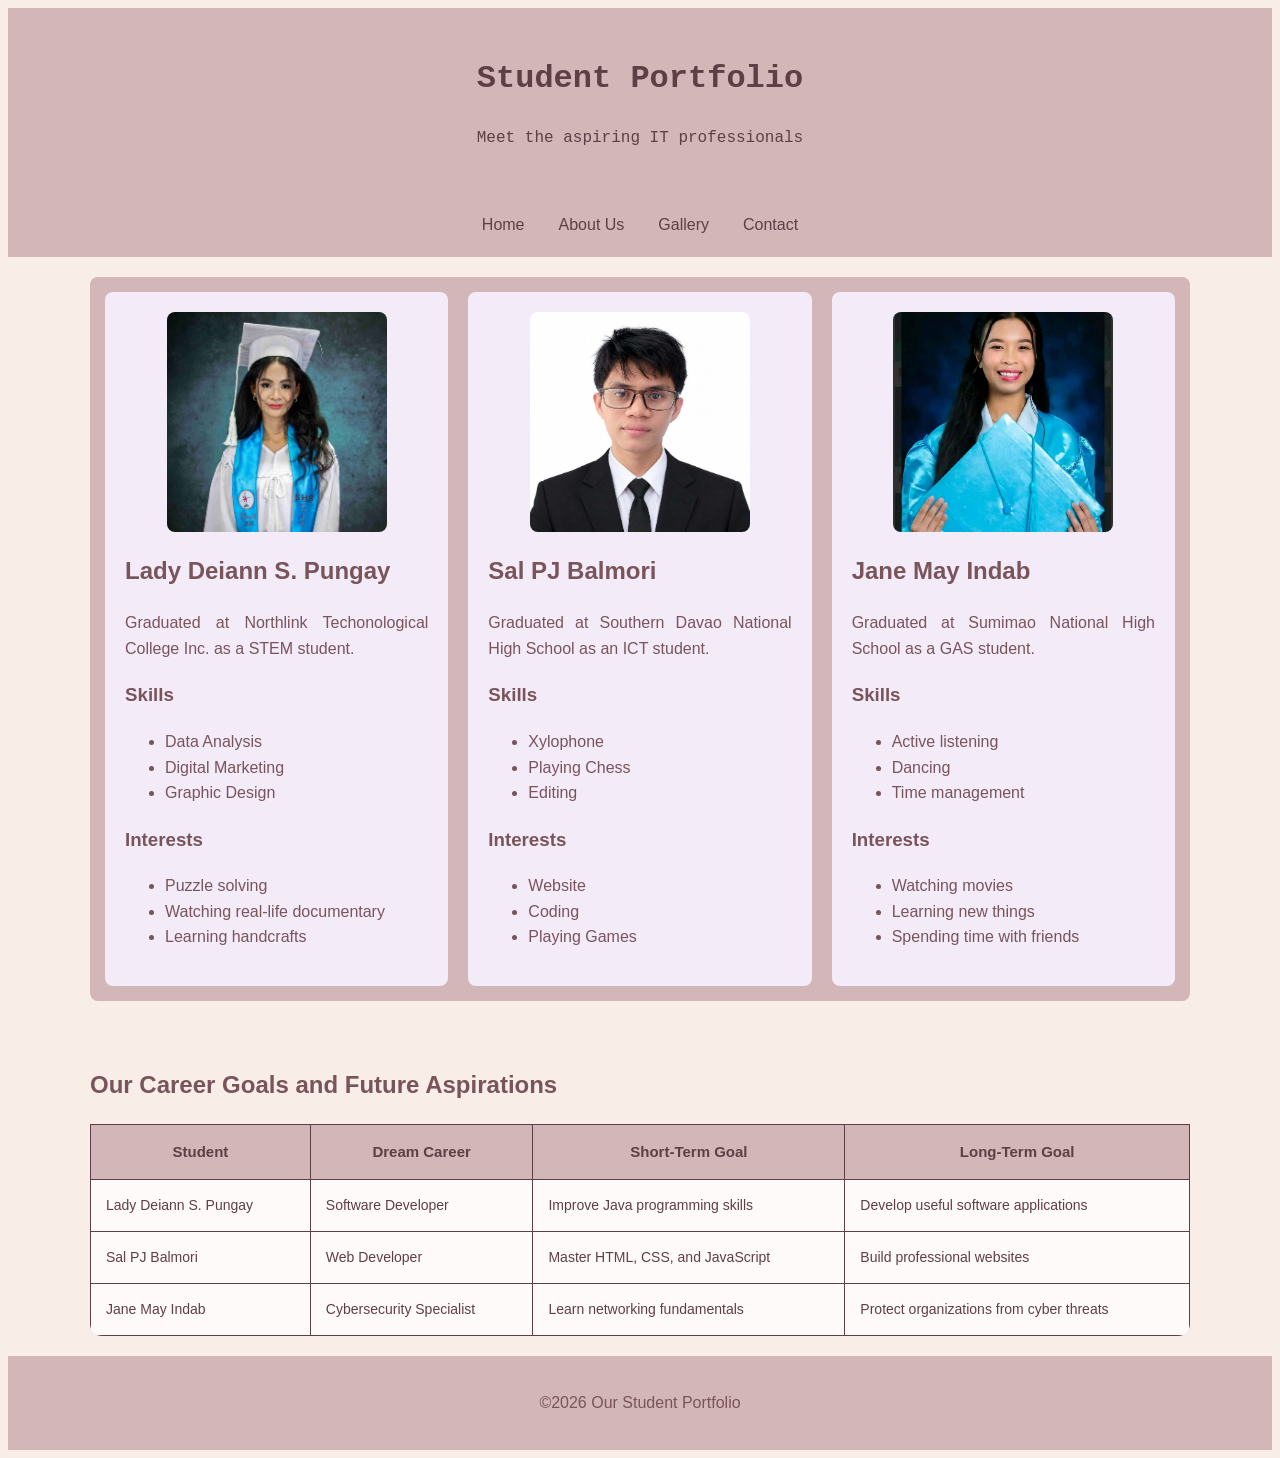
==== about.html @ 55c816c5 "Add files via upload" ====
<!DOCTYPE html>
<html lang="en">
    <head>
        <meta charset="UTF-8">
        <meta name="viewport" content="width=device-width,initial-scale=1.0">
        <title>Student Portfolio</title>
        <link rel="stylesheet" href="./style.css">
    </head>
    <body>
        <header>
            <h1>Student Portfolio</h1>
            <p>Meet the aspiring IT professionals</p>
        </header>

        <nav aria-label="Main navigation">
            <a href="./index.html">Home</a>
            <a href="./about.html">About Us</a>
            <a href="./gallery.html">Gallery</a>
            <a href="./contact.html">Contact</a>
        </nav>
        
        <main>
            <div class="container">
                <article class="profile-card">
                    <img src="./img/lady.jpg" alt="Image of Lady">

                    <h2>Lady Deiann S. Pungay</h2>
                    <p>Graduated at Northlink Techonological College Inc. as a STEM student.</p>
                    <h3>Skills</h3>
                    <ul>
                        <li>Data Analysis</li>
                        <li>Digital Marketing</li>
                        <li>Graphic Design</li>
                    </ul>
                    <h3>Interests</h3>
                    <ul>
                        <li>Puzzle solving</li>
                        <li>Watching real-life documentary</li>
                        <li>Learning handcrafts</li>
                    </ul>
                </article>
           
                <article class="profile-card">
                    <img src="./img/sal.jpg" alt="Image of Sal">

                    <h2>Sal PJ Balmori</h2>
                    <p>Graduated at Southern Davao National High School as an ICT student.</p>
                    <h3>Skills</h3>
                    <ul>
                        <li>Xylophone</li>
                        <li>Playing Chess</li>
                        <li>Editing</li>
                    </ul>
                    <h3>Interests</h3>
                    <ul>
                        <li>Website</li>
                        <li>Coding</li>
                        <li>Playing Games</li>
                    </ul>
                </article>
           
                <article class="profile-card">
                    <img src="./img/jane.jpg" alt="Image of Jane">

                    <h2>Jane May Indab</h2>
                    <p>Graduated at Sumimao National High School as a GAS student.</p>
                    <h3>Skills</h3>
                    <ul>
                        <li>Active listening</li>
                        <li>Dancing</li>
                        <li>Time management</li>
                    </ul>
                    <h3>Interests</h3>
                    <ul>
                        <li>Watching movies</li>
                        <li>Learning new things</li>
                        <li>Spending time with friends</li>
                    </ul>
                </article>
            </div>

            <div class="table-container">
        <article class="profile-card">

                <h2>Our Career Goals and Future Aspirations</h2>

                     <table>
                        <thead>
                            <tr>
                                <th>Student</th>
                                <th>Dream Career</th>
                                <th>Short-Term Goal</th>
                                <th>Long-Term Goal</th>
                            </tr>
                         </thead>
                         
                            <tr>
                                <td>Lady Deiann S. Pungay</td>
                                <td>Software Developer</td>
                                <td>Improve Java programming skills</td>
                                <td>Develop useful software applications</td>
                            </tr>

                            <tr>
                                <td>Sal PJ Balmori</td>
                                <td>Web Developer</td>
                                <td>Master HTML, CSS, and JavaScript</td>
                                <td>Build professional websites</td>
                            </tr>

                            <tr>
                                <td>Jane May Indab</td>
                                <td>Cybersecurity Specialist</td>
                                <td>Learn networking fundamentals</td>
                                <td>Protect organizations from cyber threats</td>
                            </tr>
                    </table>

        </article>
    </div>


        </main>

        <footer> <p>©2026 Our Student Portfolio</p></footer>
        
    </body>
</html>
---- style.css ----
* {
    box-sizing: border-box;
}

html {
    scroll-behavior: smooth;
}

body {
    font-family: Arial, sans-serif; 
    line-height: 1.6;
    color: #78545B;
    background-color: #f8ede7;
    font-size: medium;
    text-align: justify;
}

header {
    background-color: #d3b6b7;
    color: #5e3f45;
    text-align: center;
    padding: 24px 16px;
    font-family: 'Courier New', Courier, monospace;
}

nav {
    background: #d3b6b7;
    padding: 12px;
    display: flex;
    justify-content: center;
    align-items: center;
    flex-wrap: wrap;
    gap: 10px;
    color: #ffffff;
}

nav a {
    color: #5e3f45; 
    padding: 8px 12px;
    text-decoration: none;
    border-radius: 5px;
}

nav a:hover {
    background: #775c62;
    color: #ffffff;
}

main {
    width: 100%;
    max-width: 1100px;
    margin: 20px auto;
    display: flex;
    flex-direction: column;
    gap: 25px;
}

.container {
  display: flex;
  justify-content: space-evenly;
  flex-wrap: wrap;
  gap: 20px;
  background-color: #d3b6b7;
  padding: 15px;
  border-radius: 8px;
}

.container article {
  background-color: #F4EBF9;
  margin: 0px;
  padding: 20px;
  font-size: 16px;
  flex: 1 1 250px;
  min-width: 0;
  border-radius: 8px;
}

.table-container {
    width: 100%;
    overflow-x: auto;
    margin-top: 20px;
    border-radius: 12px;
}

table {
    width: 100%;
    border-collapse: collapse;
    border: 1px solid #5e3f45;
    background-color: #fffafa;
    color: #5e3f45;
    text-align: left;
}

thead {
    background-color: #d3b6b7;
    color: #5e3f45;
}

th, td {
    border: 1px solid #5e3f45;
    padding: 15px;
}

th {
    padding: 15px;
    font-size: 15px;
    font-weight: bold;
    text-align: center;
}

td {
    padding: 15px;
    font-size: 14px;
    line-height: 1.5;
}

.container img {
    display: block;
    width: 100%;
    max-width: 220px;
    height: auto;
    margin: 0 auto 15px;
    border-radius: 8px;
}

.gallery {
    position: relative;
    width: 100%;
    max-width: 700px;
    height: 350px;
    margin: auto;
}

.picture {
    display: block;
    width: 200px;
    height: 220px;
    position: absolute;
    transition: 0.4s ease;
}

.picture:first-child {
    margin-left: 0;
}

.gallery .picture img {
    display: block;
    width: 100%;
    height: 100%;
    max-width: none;
    margin: 0;
    object-fit: cover;
    border-radius: 15px;
    box-shadow: 0 5px 15px #ffffff ;
}

.p1 {
    left: 0;
    top: 65px;
    z-index: 1;
    transform: scale(0.8);
}

.p2 {
    left: 100px;
    top: 35px;
    z-index: 2;
    transform: scale(0.9);
}

.p3 {
    left: 250px;
    top: 0;
    width: 220px;
    height: 280px;
    z-index: 5;
}

.p4 {
    left: 400px;
    top: 35px;
    z-index: 2;
    transform: scale(0.9);
}

.p5 {
    left: 500px;
    top: 65px;
    z-index: 1;
    transform: scale(0.8);
}


.picture:hover,
.picture:focus-visible,
.picture:active {
    z-index: 10;
}

.picture:focus-visible {
    outline: 3px solid #5e3f45;
    outline-offset: 4px;
}


form {
    width: 100%;
    max-width: 500px;
    margin: auto;
}

label {
    display: block;
    margin-top: 12px;
    font-weight: bold;
}

input {
    display: block;
    width: 100%;
    padding: 12px;
    margin-top: 5px;
    font: inherit;
    border: 1px solid #b8c4d2;
    border-radius: 5px;
}


button { 
    display: block;
    width: 100%;
    padding: 12px;
    margin-top: 15px;
    font: inherit;
    background: #78545B;
    color: white;
    border: none;
    border-radius: 5px;
    cursor: pointer;
}

button:hover {
    background: #997a80 ;
}


footer {
    background:#d3b6b7; 
    color: #78545B; 
    text-align: center; 
    padding: 18px;
}

@media screen and (max-width: 768px) {

    main {
        width: 95%;
    }

    .container {
        gap: 15px;
    }

    .container article {
        flex: 1 1 220px;
    }

    .gallery {
        max-width: 600px;
        height: 300px;
    }

    .picture {
        width: 170px;
        height: 190px;
    }

    .p1 {
        left: 0;
        top: 60px;
    }

    .p2 {
        left: 75px;
        top: 35px;
    }

    .p3 {
        left: 50%;
        top: 0;
        width: 190px;
        height: 240px;
        transform: translateX(-50%);
    }

    .p4 {
        left: auto;
        right: 75px;
        top: 35px;
    }

    .p5 {
        left: auto;
        right: 0;
        top: 60px;
    }

}


@media screen and (max-width: 480px) {

    body {
        font-size: 14px;
    }

    header {
        padding: 15px 10px;
    }

    nav {
        gap: 5px;
        padding: 10px 5px;
    }

    nav a {
        padding: 7px 9px;
        font-size: 13px;
    }

    main {
        width: 95%;
        margin: 15px auto;
    }
    

    .container {
        padding: 10px;
        gap: 12px;
    }

    .container article {
        flex: 1 1 100%;
        padding: 15px;
    }

    .container img {
        max-width: 180px;
    }

    .gallery {
        width: 100%;
        height: 170px;
        overflow: visible;
        margin-bottom: 20px;
    }

    .picture {
        width: 75px;
        height: 100px;
    }

    .p1 {
        left: -10px;
        top: 35px;
        transform: scale(0.75);
    }

    .p2 {
        left: 8%;
        top: 20px;
        transform: scale(0.85);
    }

    .p3 {
        left: 50%;
        top: 0;
        width: 105px;
        height: 140px;
        transform: translateX(-50%);
    }

    .p4 {
        left: auto;
        right: 8%;
        top: 20px;
        transform: scale(0.85);
    }

    .p5 {
        left: auto;
        right: -10px;
        top: 35px;
        transform: scale(0.75);
    }


    form {
        width: 100%;
    }

    footer {
        padding: 15px 10px;
    }
}

@media screen and (max-width: 600px) {

    .table-container {
        overflow-x: auto;
    }

    table {
        min-width: 600px;
    }

    th, td {
        padding: 10px;
        font-size: 13px;
    }
}

@media (hover: hover) and (pointer: fine) {

    .picture:hover {
        z-index: 10;
    }

    .picture:hover img {
        transform: scale(1.08);
    }

}

.picture:focus-visible {
    z-index: 10;
    outline: 3px solid #5e3f45;
    outline-offset: 4px;
}

.picture:focus-visible img {
    transform: scale(1.08);
}


.picture:active {
    z-index: 10;
}

.picture:active img {
    transform: scale(1.05);
}


.picture img {
    transition: transform 0.3s ease;
}
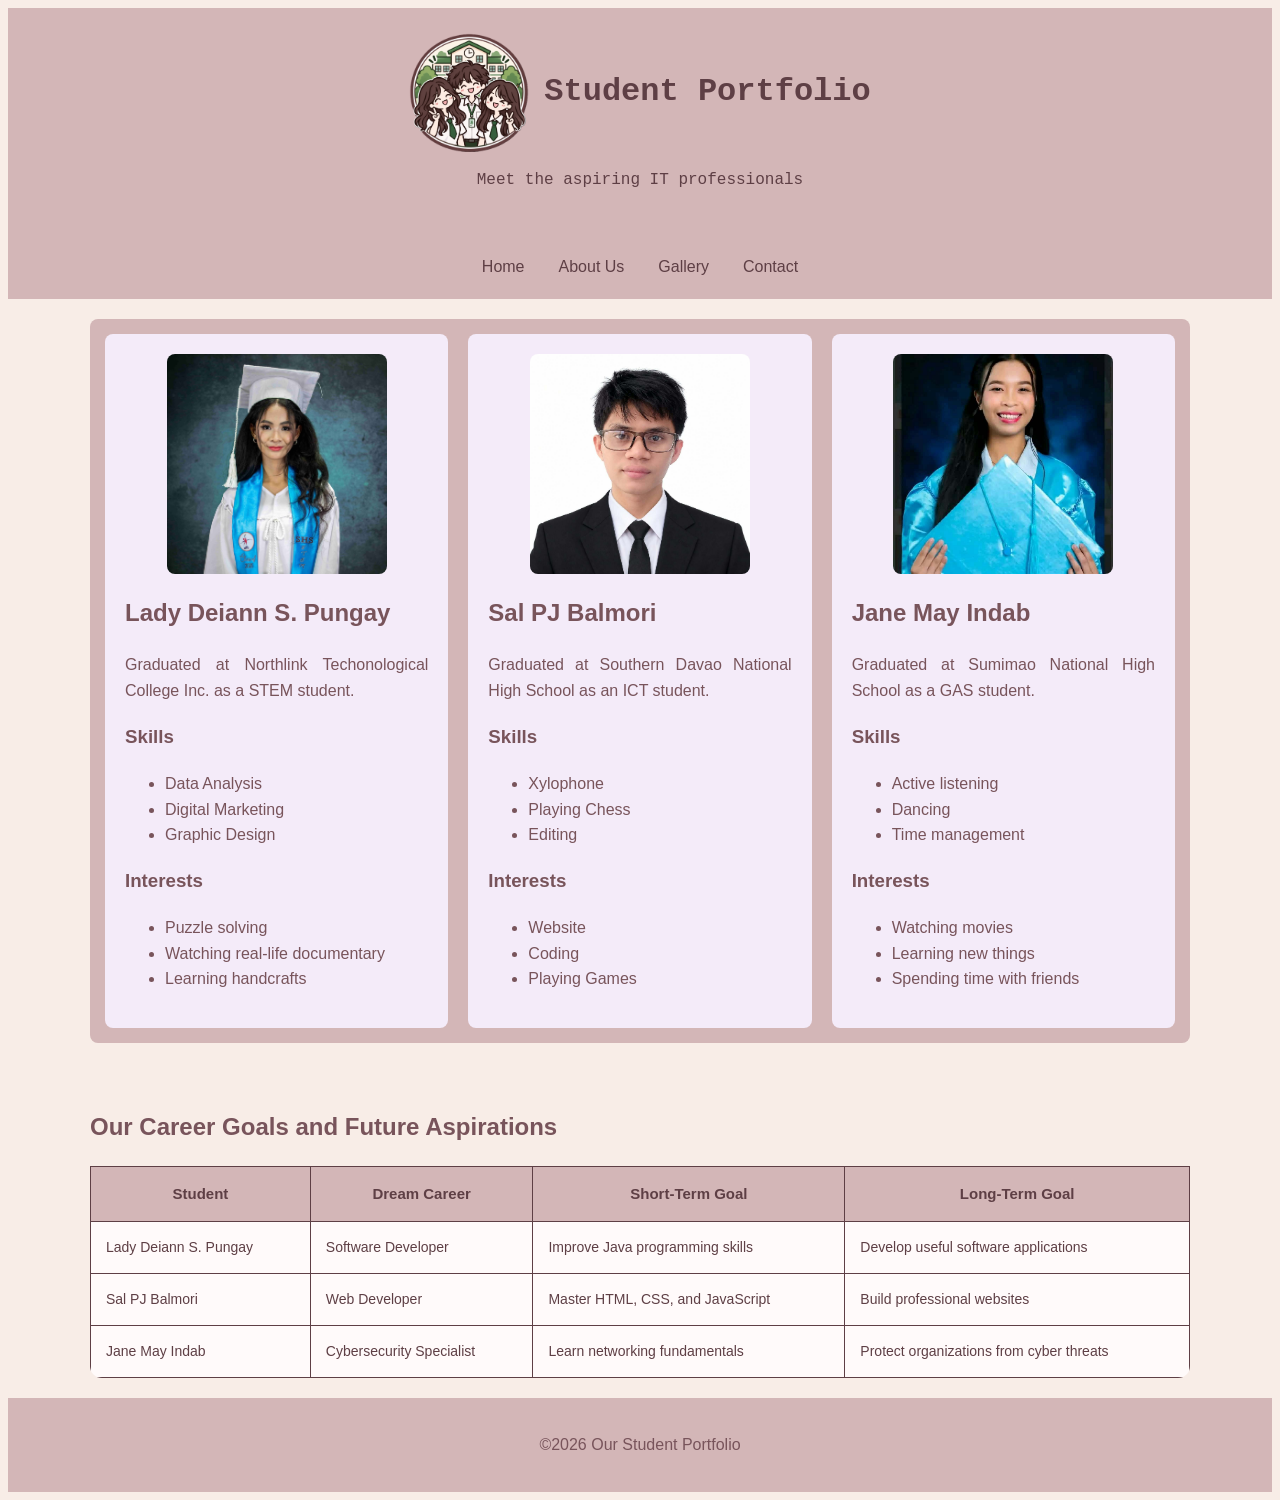
==== commit ae7a3a3c: "Update about.html" ====
--- a/about.html
+++ b/about.html
@@ -4,11 +4,15 @@
         <meta charset="UTF-8">
         <meta name="viewport" content="width=device-width,initial-scale=1.0">
         <title>Student Portfolio</title>
+        <link rel="icon" type="image/png" href="img/logo.png">
         <link rel="stylesheet" href="./style.css">
     </head>
     <body>
         <header>
+            <div class="brand">
+            <img src="img/logo.png" alt="Logo" class="logo">
             <h1>Student Portfolio</h1>
+            </div>
             <p>Meet the aspiring IT professionals</p>
         </header>
 
@@ -125,4 +129,4 @@
         <footer> <p>©2026 Our Student Portfolio</p></footer>
         
     </body>
-</html>+</html>
--- a/style.css
+++ b/style.css
@@ -21,6 +21,32 @@
     text-align: center;
     padding: 24px 16px;
     font-family: 'Courier New', Courier, monospace;
+}
+
+.logo-container {
+    display: flex;
+    align-items: center;
+    justify-content: center;
+    gap: 15px;
+}
+
+.brand {
+    display: flex;
+    align-items: center;
+    justify-content: center;
+    gap: 15px;
+}
+
+.logo {
+    width: 120px;
+    height: 120px;
+    object-fit: contain;
+    display: block;
+}
+
+.brand h1 {
+    margin: 0;
+    text-align: center;
 }
 
 nav {
@@ -454,4 +480,26 @@
 
 .picture img {
     transition: transform 0.3s ease;
-}+}
+
+@media (max-width: 600px) {
+    .brand {
+        display: flex;
+        align-items: center;
+        justify-content: center;
+        gap: 8px;
+    }
+
+    .logo {
+        width: 55px;
+        height: 55px;
+        object-fit: contain;
+        flex-shrink: 0;
+    }
+
+    .brand h1 {
+        font-size: 1.5rem;
+        line-height: 1.2;
+        margin: 0;
+    }
+}
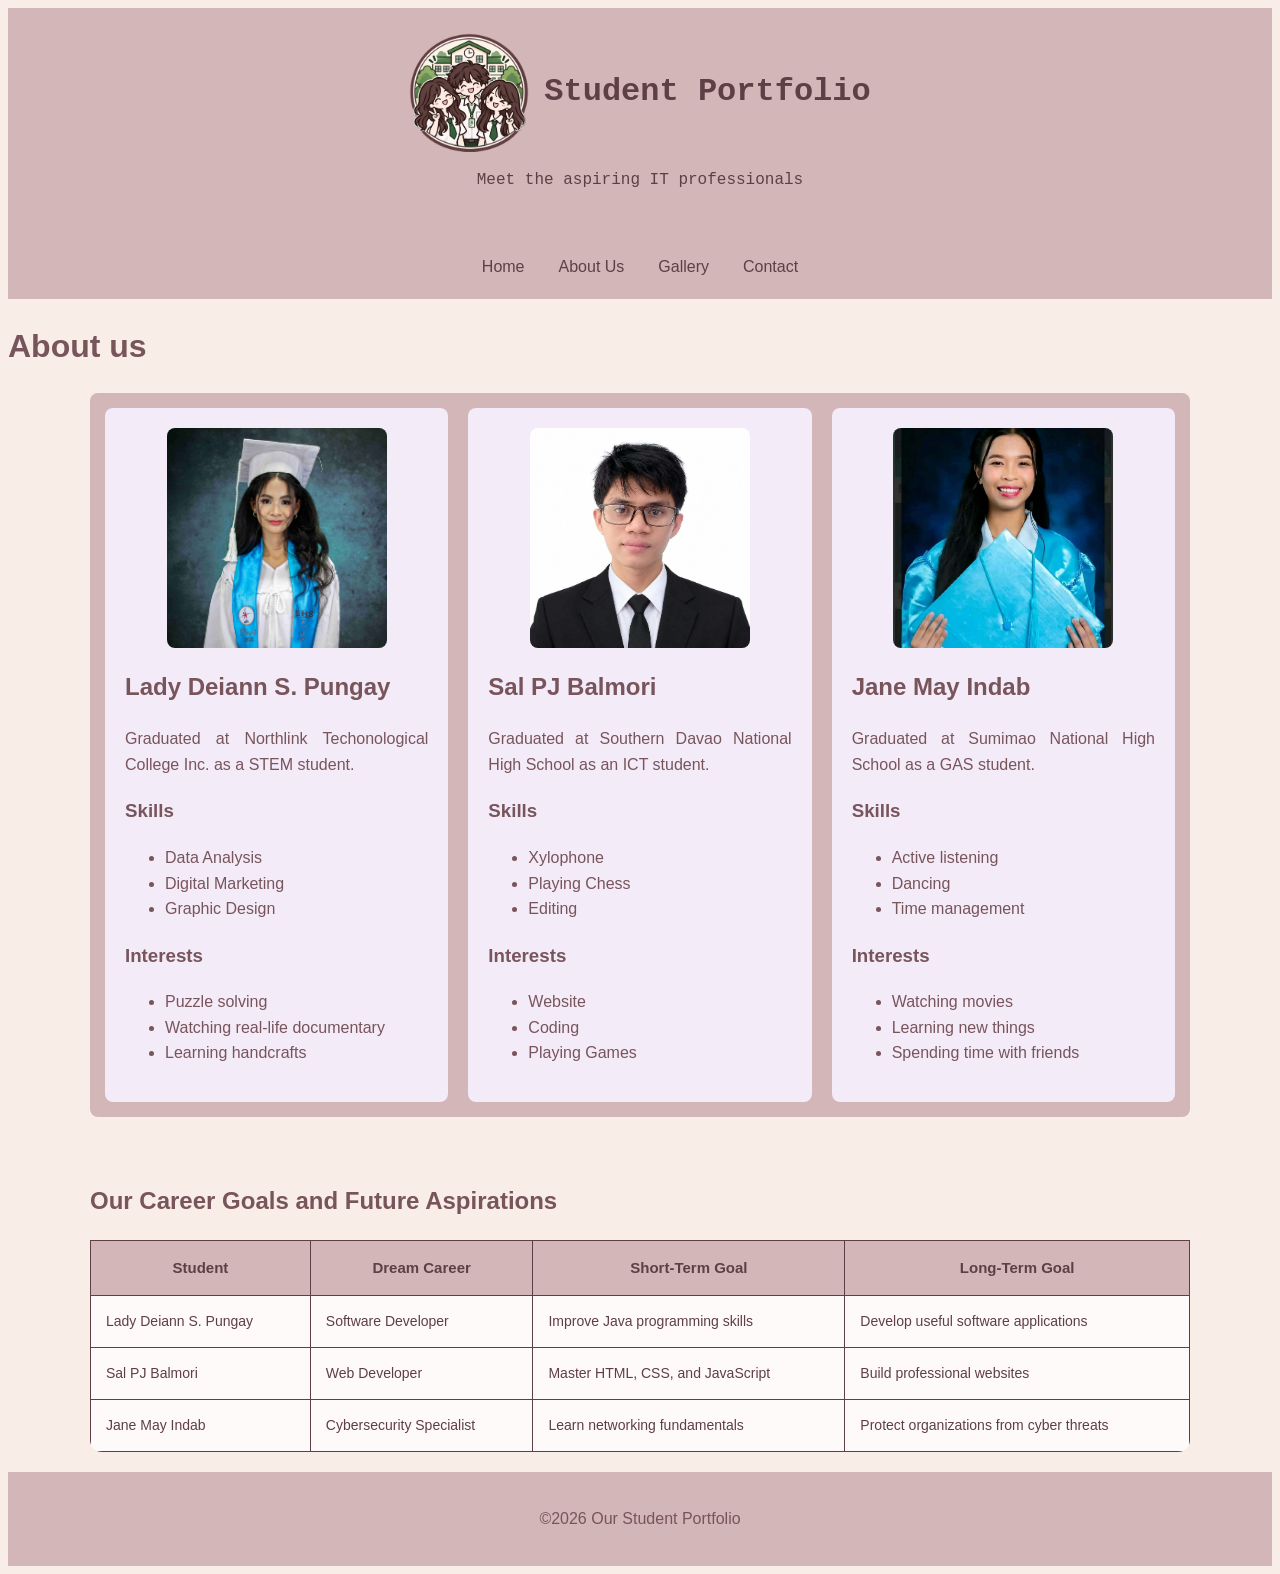
==== commit f449fa7a: "Update about.html" ====
--- a/about.html
+++ b/about.html
@@ -22,7 +22,8 @@
             <a href="./gallery.html">Gallery</a>
             <a href="./contact.html">Contact</a>
         </nav>
-        
+
+        <h1>About us</h1>
         <main>
             <div class="container">
                 <article class="profile-card">
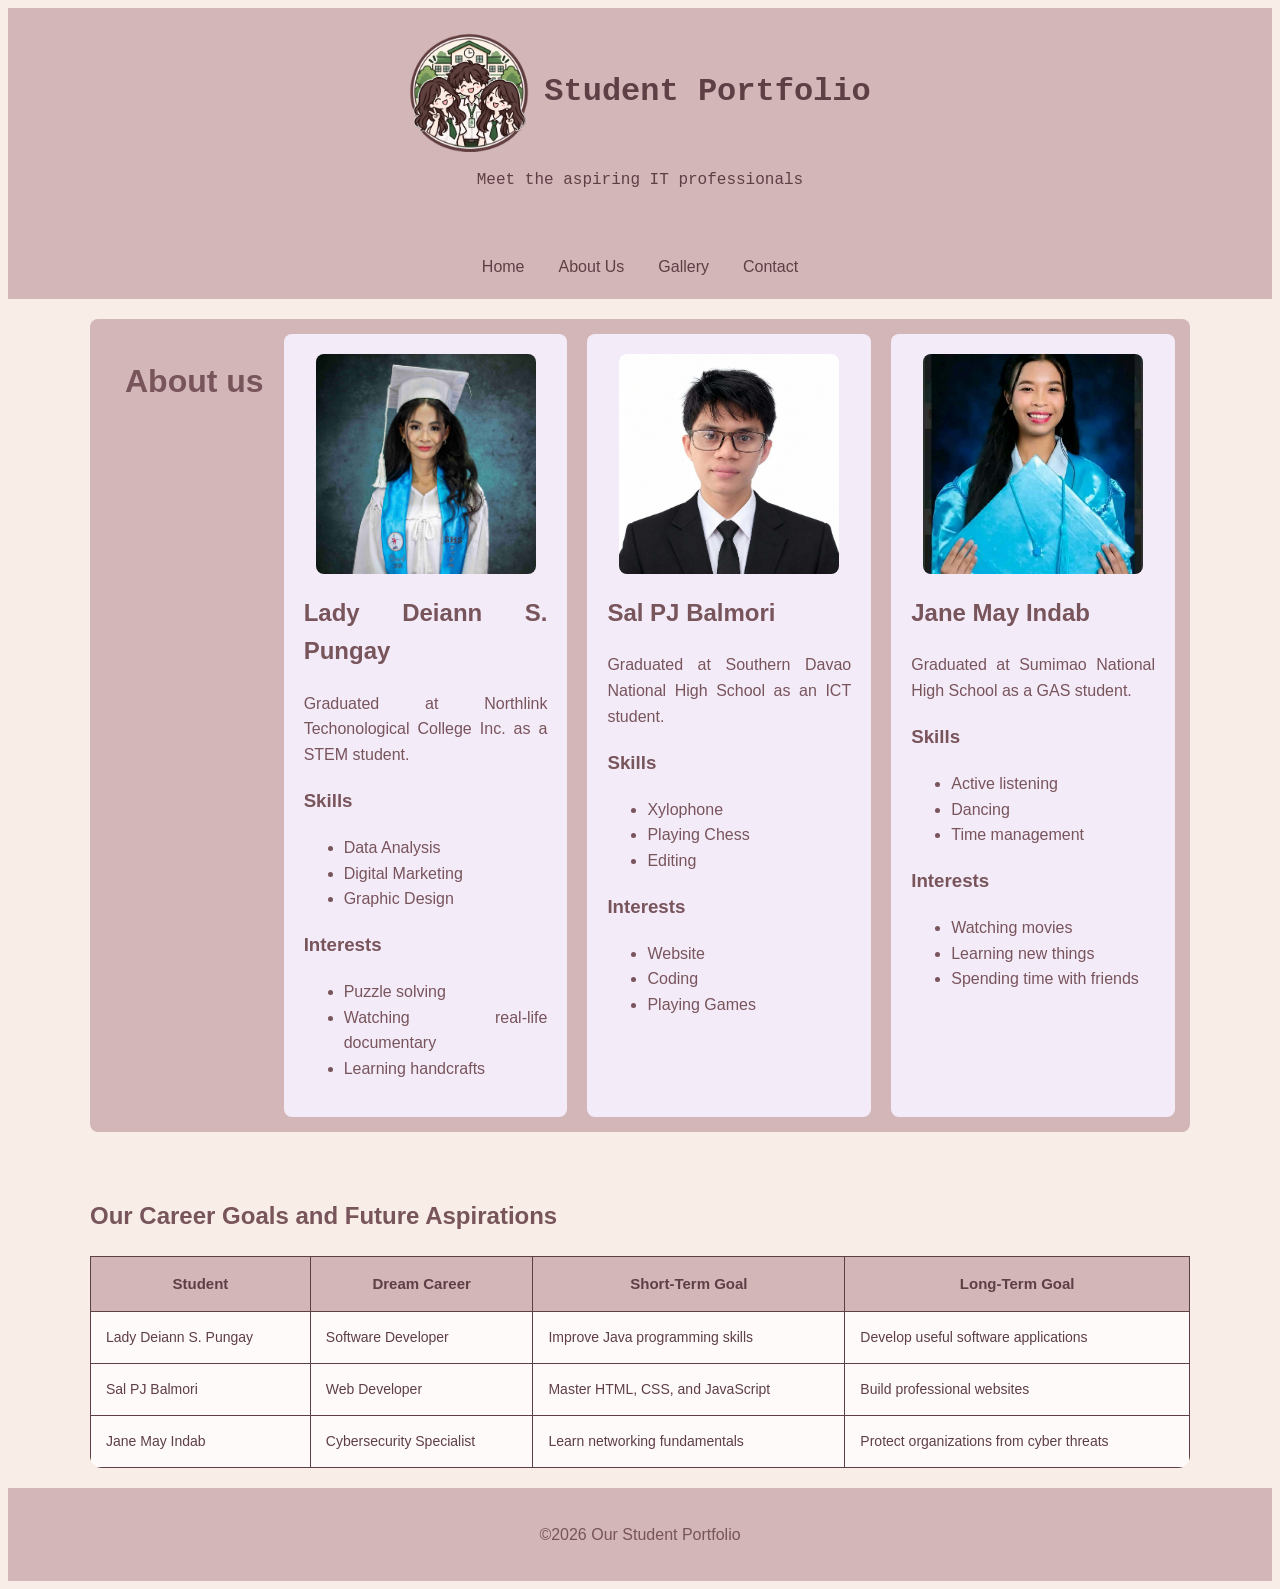
==== commit 52e8607f: "Update about.html" ====
--- a/about.html
+++ b/about.html
@@ -23,9 +23,11 @@
             <a href="./contact.html">Contact</a>
         </nav>
 
-        <h1>About us</h1>
         <main>
             <div class="container">
+
+                <h1><h1>About us</h1></h1>
+                
                 <article class="profile-card">
                     <img src="./img/lady.jpg" alt="Image of Lady">
 
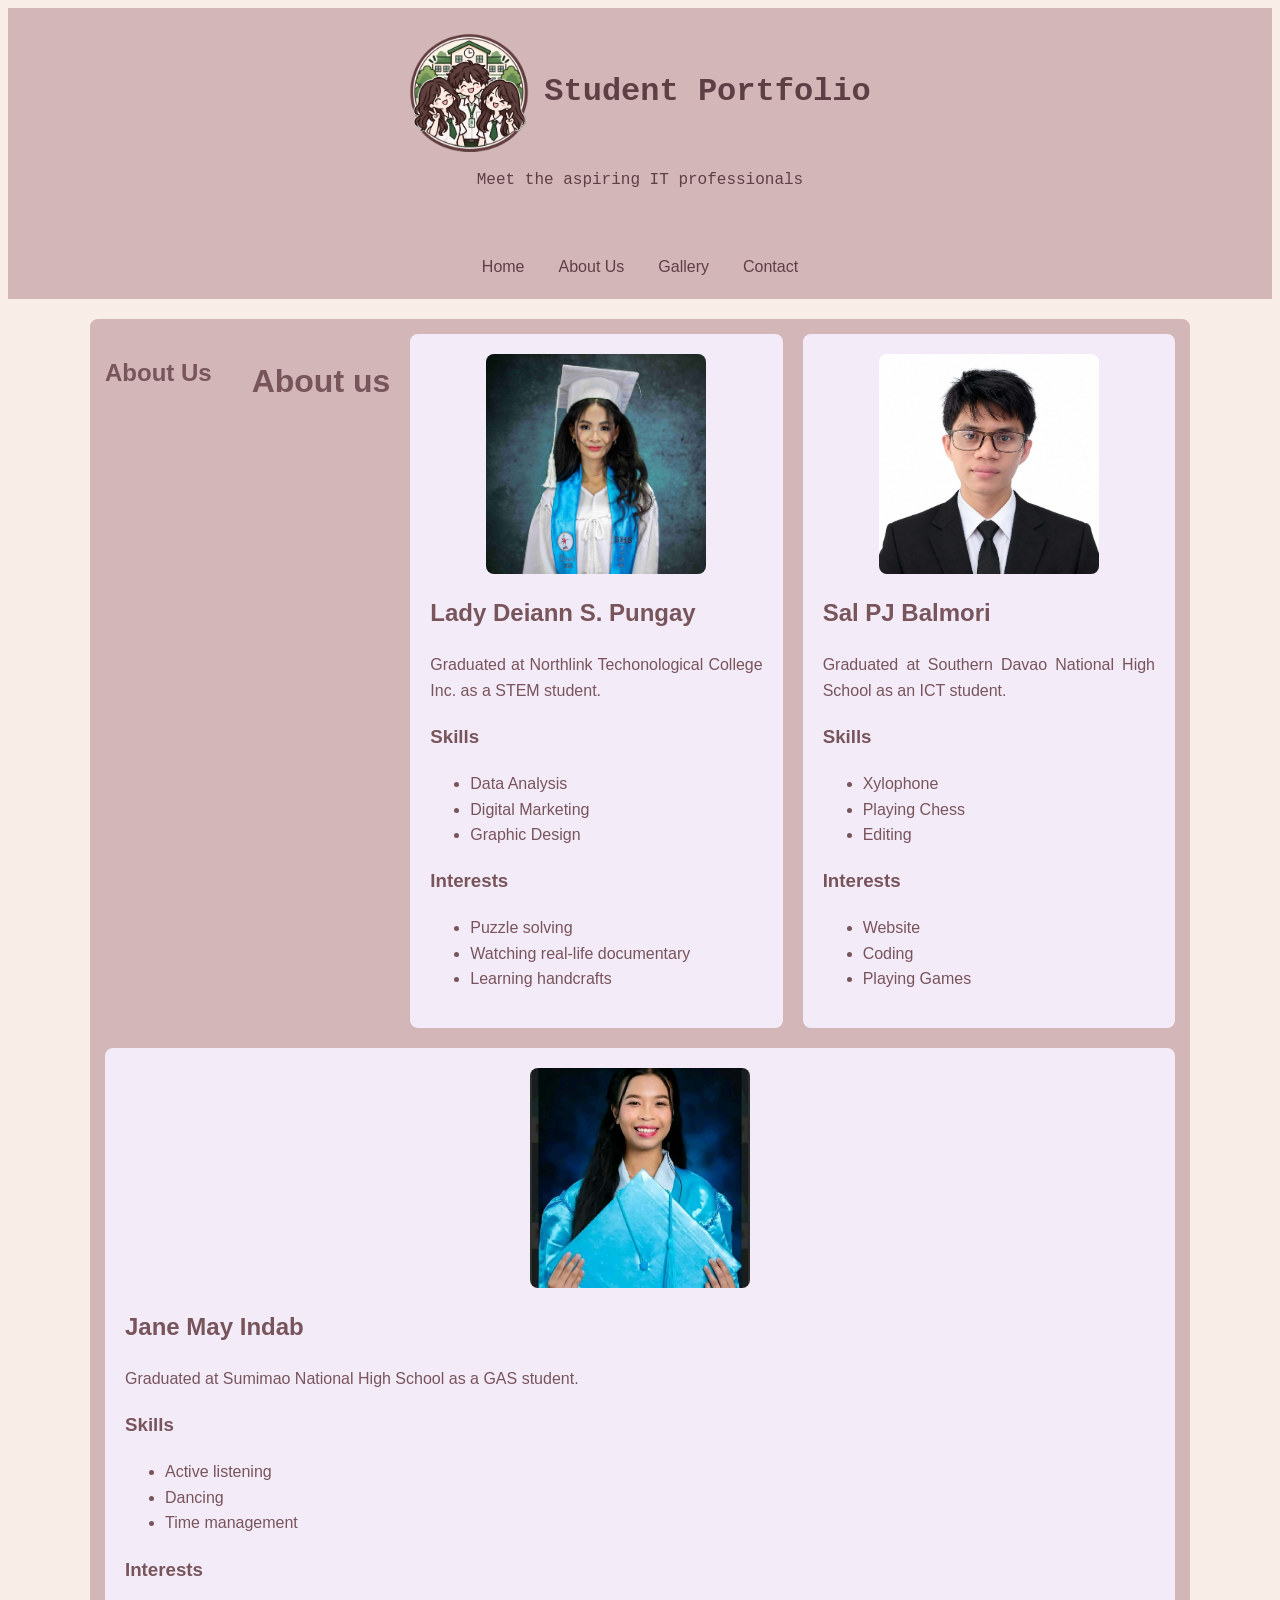
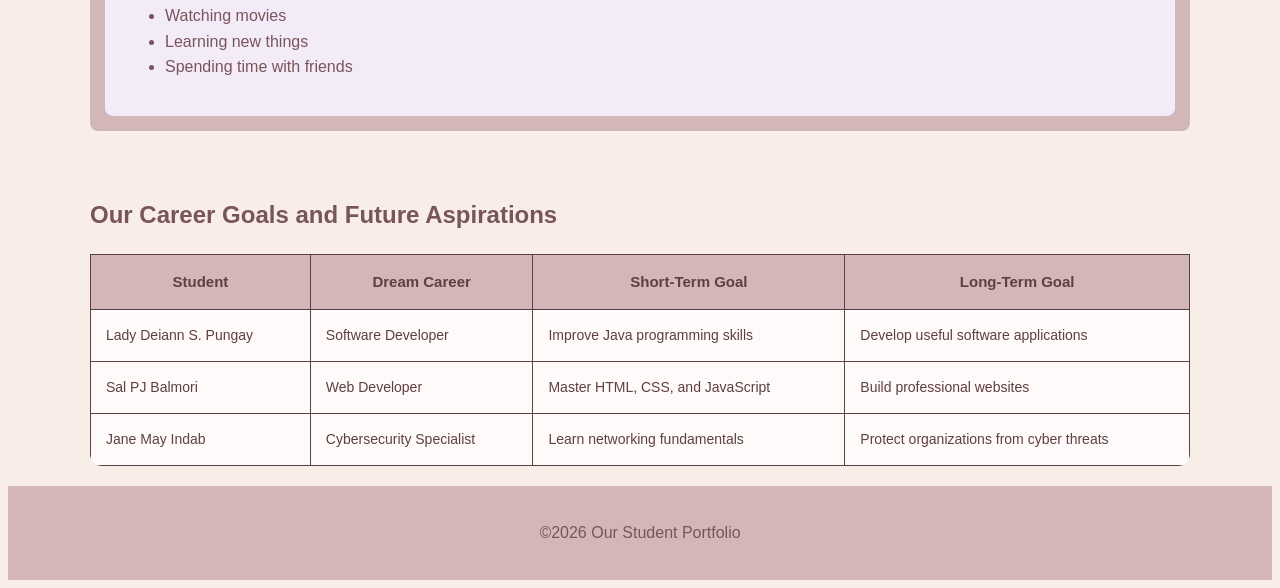
==== commit eaf845d9: "Update about.html" ====
--- a/about.html
+++ b/about.html
@@ -25,7 +25,7 @@
 
         <main>
             <div class="container">
-
+                <h2 class="page-title">About Us</h2>
                 <h1><h1>About us</h1></h1>
                 
                 <article class="profile-card">
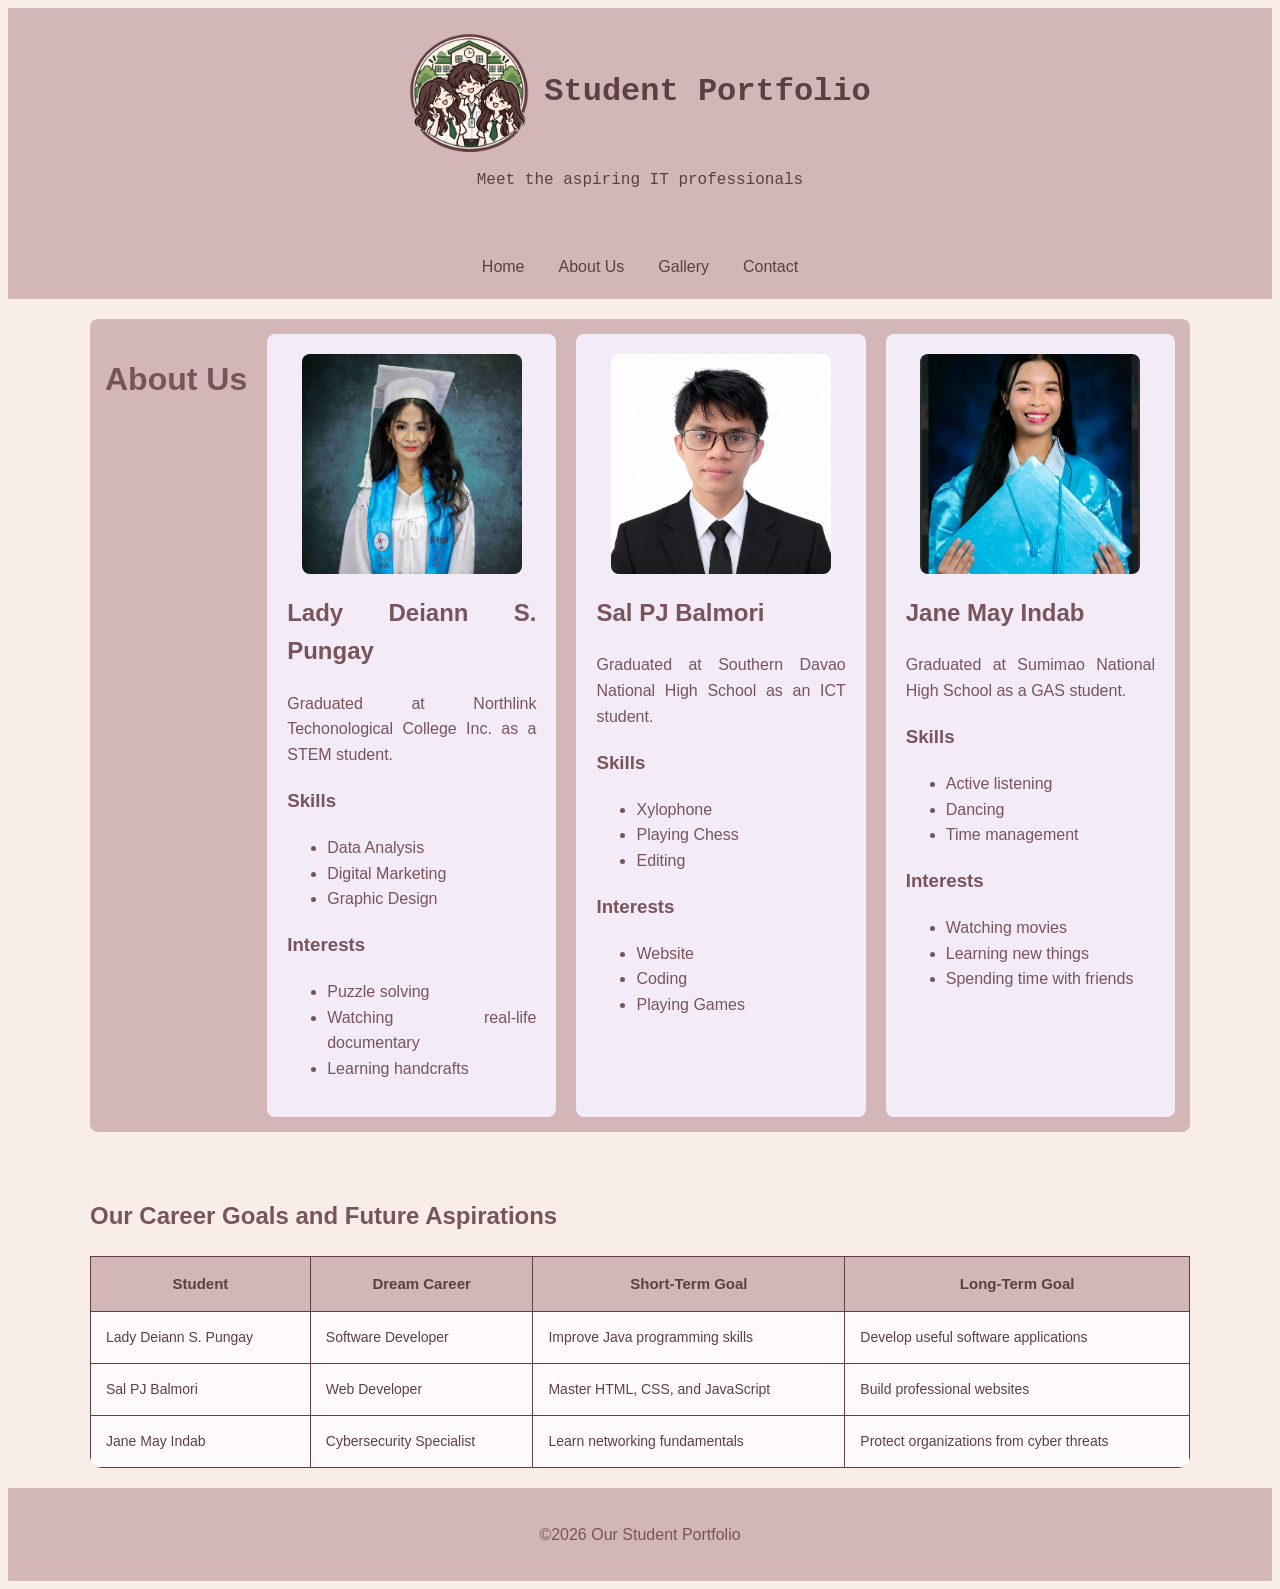
==== commit d6b4528d: "Update about.html" ====
--- a/about.html
+++ b/about.html
@@ -26,8 +26,7 @@
         <main>
             <div class="container">
                 <h2 class="page-title">About Us</h2>
-                <h1><h1>About us</h1></h1>
-                
+               
                 <article class="profile-card">
                     <img src="./img/lady.jpg" alt="Image of Lady">
 
--- a/style.css
+++ b/style.css
@@ -81,6 +81,13 @@
     gap: 25px;
 }
 
+.page-title {
+    text-align: center;
+    color: #78545B;
+    font-size: 2rem;
+    margin: 20px 0;
+}
+
 .container {
   display: flex;
   justify-content: space-evenly;
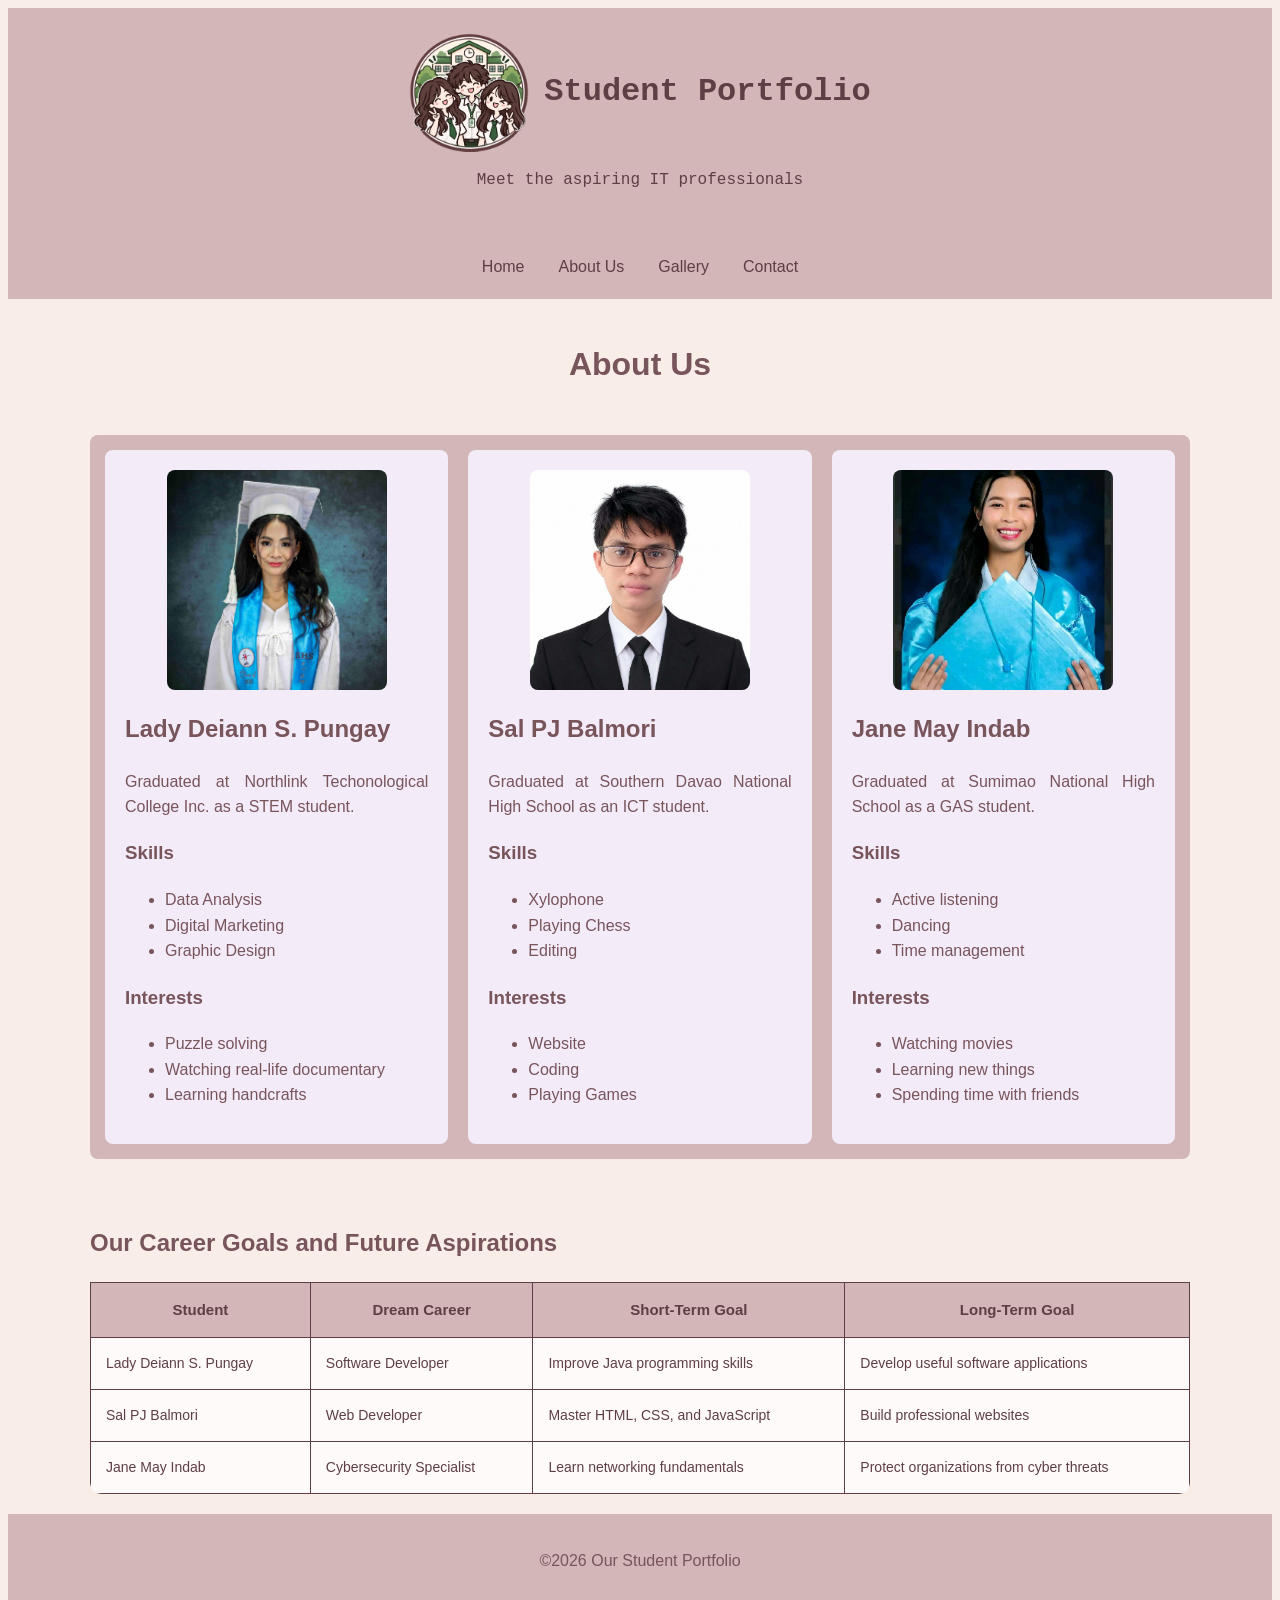
==== commit 7852019e: "Update about.html" ====
--- a/about.html
+++ b/about.html
@@ -24,9 +24,8 @@
         </nav>
 
         <main>
+             <h2 class="page-title">About Us</h2>
             <div class="container">
-                <h2 class="page-title">About Us</h2>
-               
                 <article class="profile-card">
                     <img src="./img/lady.jpg" alt="Image of Lady">
 
--- a/style.css
+++ b/style.css
@@ -79,6 +79,7 @@
     display: flex;
     flex-direction: column;
     gap: 25px;
+    align-item: center;
 }
 
 .page-title {
@@ -86,6 +87,7 @@
     color: #78545B;
     font-size: 2rem;
     margin: 20px 0;
+    width: 100;
 }
 
 .container {
